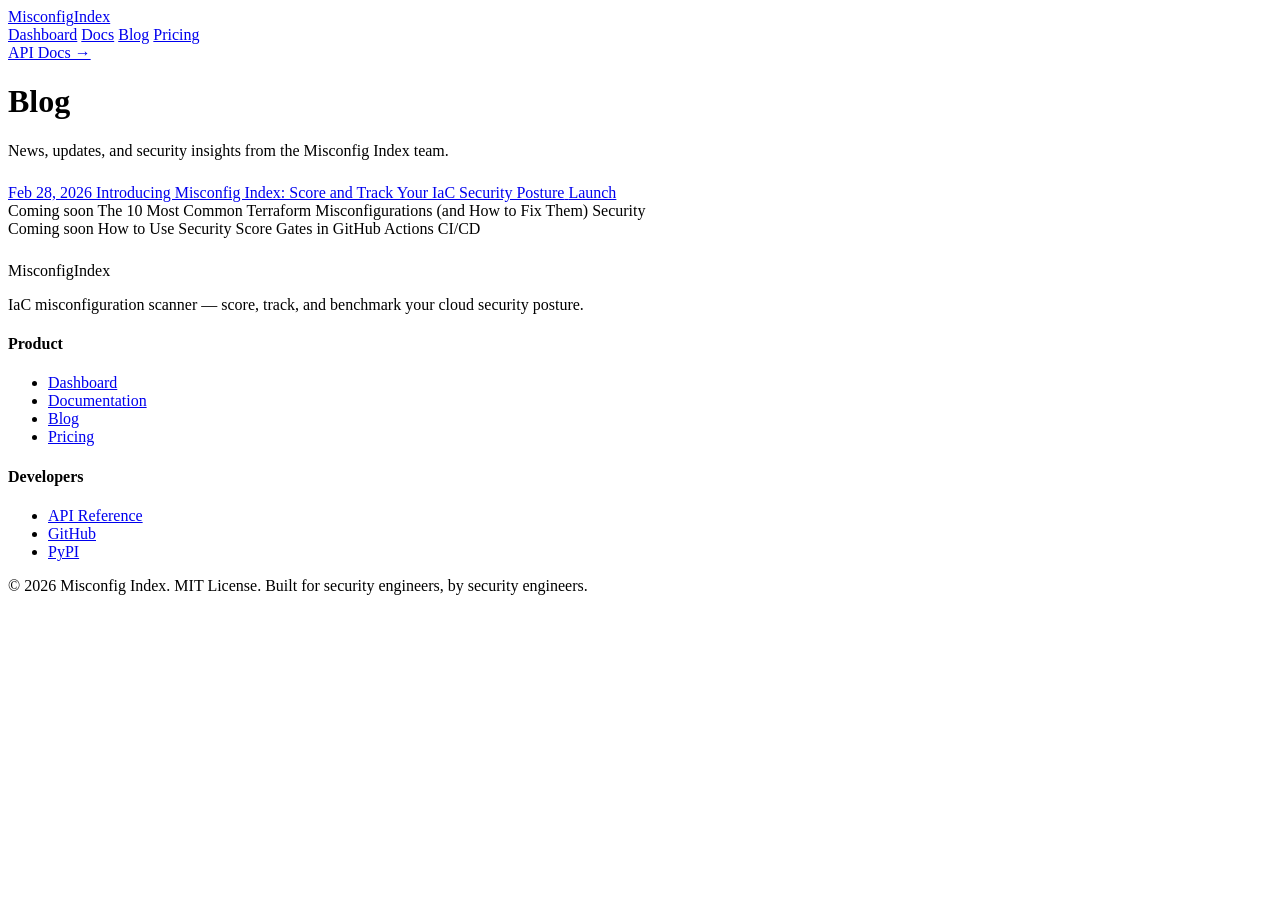
==== web/blog/index.html @ 355c98e2 "Initial commit — Misconfig Index v0.2.0 Full-stack IaC misconfiguration scanner with FastAPI backend" ====
<!DOCTYPE html>
<html lang="en">
<head>
  <meta charset="UTF-8">
  <meta name="viewport" content="width=device-width, initial-scale=1.0">
  <title>Blog — Misconfig Index</title>
  <link rel="stylesheet" href="/styles.css">
</head>
<body>
  <nav class="site-nav">
    <div class="nav-inner">
      <a class="nav-logo" href="/">Misconfig<span>Index</span></a>
      <div class="nav-links">
        <a href="/" class="nav-link">Dashboard</a>
        <a href="/docs/" class="nav-link">Docs</a>
        <a href="/blog/" class="nav-link active">Blog</a>
        <a href="/pricing/" class="nav-link">Pricing</a>
      </div>
      <a href="https://api.misconfig.dev/docs" class="nav-cta" target="_blank" rel="noopener">API Docs →</a>
    </div>
  </nav>

  <header class="hero hero--slim">
    <div class="hero-content">
      <h1>Blog</h1>
      <p class="tagline">News, updates, and security insights from the Misconfig Index team.</p>
    </div>
  </header>

  <main>
    <section class="panel" style="padding: 8px 0;">

      <a class="blog-row" href="/blog/introducing-misconfig-index.html">
        <span class="blog-row-date">Feb 28, 2026</span>
        <span class="blog-row-title">Introducing Misconfig Index: Score and Track Your IaC Security Posture</span>
        <span class="blog-row-tag">Launch</span>
      </a>

      <div class="blog-row blog-row--muted">
        <span class="blog-row-date">Coming soon</span>
        <span class="blog-row-title">The 10 Most Common Terraform Misconfigurations (and How to Fix Them)</span>
        <span class="blog-row-tag">Security</span>
      </div>

      <div class="blog-row blog-row--muted">
        <span class="blog-row-date">Coming soon</span>
        <span class="blog-row-title">How to Use Security Score Gates in GitHub Actions</span>
        <span class="blog-row-tag">CI/CD</span>
      </div>

    </section>
  </main>

  <footer class="site-footer">
    <div class="footer-inner">
      <div class="footer-brand">
        <p class="footer-brand-name">Misconfig<span>Index</span></p>
        <p class="footer-brand-desc">IaC misconfiguration scanner — score, track, and benchmark your cloud security posture.</p>
      </div>
      <div class="footer-col">
        <h4>Product</h4>
        <ul>
          <li><a href="/">Dashboard</a></li>
          <li><a href="/docs/">Documentation</a></li>
          <li><a href="/blog/">Blog</a></li>
          <li><a href="/pricing/">Pricing</a></li>
        </ul>
      </div>
      <div class="footer-col">
        <h4>Developers</h4>
        <ul>
          <li><a href="https://api.misconfig.dev/docs" target="_blank" rel="noopener">API Reference</a></li>
          <li><a href="https://github.com/misconfig-index/misconfig-index" target="_blank" rel="noopener">GitHub</a></li>
          <li><a href="https://pypi.org/project/misconfig-index/" target="_blank" rel="noopener">PyPI</a></li>
        </ul>
      </div>
    </div>
    <div class="footer-bottom">
      <span>© 2026 Misconfig Index. MIT License.</span>
      <span>Built for security engineers, by security engineers.</span>
    </div>
  </footer>
</body>
</html>
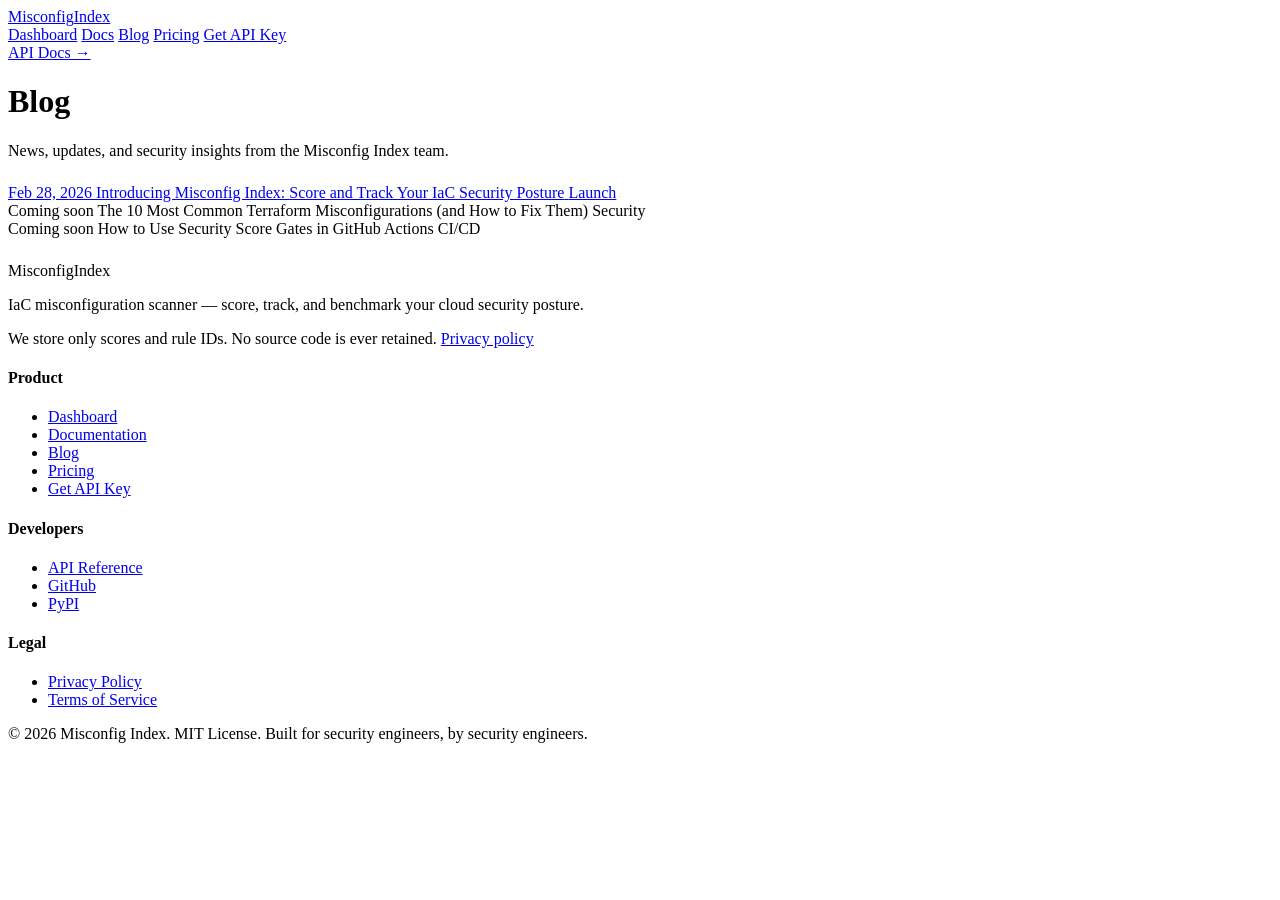
==== commit 605bf10f: "Pre-launch web UI overhaul - Hero redesign: Quick Scan is now the centrepiece CTA on the landing   p" ====
--- a/web/blog/index.html
+++ b/web/blog/index.html
@@ -15,6 +15,7 @@
         <a href="/docs/" class="nav-link">Docs</a>
         <a href="/blog/" class="nav-link active">Blog</a>
         <a href="/pricing/" class="nav-link">Pricing</a>
+        <a href="/signup/" class="nav-link">Get API Key</a>
       </div>
       <a href="https://api.misconfig.dev/docs" class="nav-cta" target="_blank" rel="noopener">API Docs →</a>
     </div>
@@ -56,6 +57,7 @@
       <div class="footer-brand">
         <p class="footer-brand-name">Misconfig<span>Index</span></p>
         <p class="footer-brand-desc">IaC misconfiguration scanner — score, track, and benchmark your cloud security posture.</p>
+        <p class="footer-privacy-note">We store only scores and rule IDs. No source code is ever retained. <a href="/privacy/">Privacy policy</a></p>
       </div>
       <div class="footer-col">
         <h4>Product</h4>
@@ -64,6 +66,7 @@
           <li><a href="/docs/">Documentation</a></li>
           <li><a href="/blog/">Blog</a></li>
           <li><a href="/pricing/">Pricing</a></li>
+          <li><a href="/signup/">Get API Key</a></li>
         </ul>
       </div>
       <div class="footer-col">
@@ -74,6 +77,13 @@
           <li><a href="https://pypi.org/project/misconfig-index/" target="_blank" rel="noopener">PyPI</a></li>
         </ul>
       </div>
+      <div class="footer-col">
+        <h4>Legal</h4>
+        <ul>
+          <li><a href="/privacy/">Privacy Policy</a></li>
+          <li><a href="/terms/">Terms of Service</a></li>
+        </ul>
+      </div>
     </div>
     <div class="footer-bottom">
       <span>© 2026 Misconfig Index. MIT License.</span>
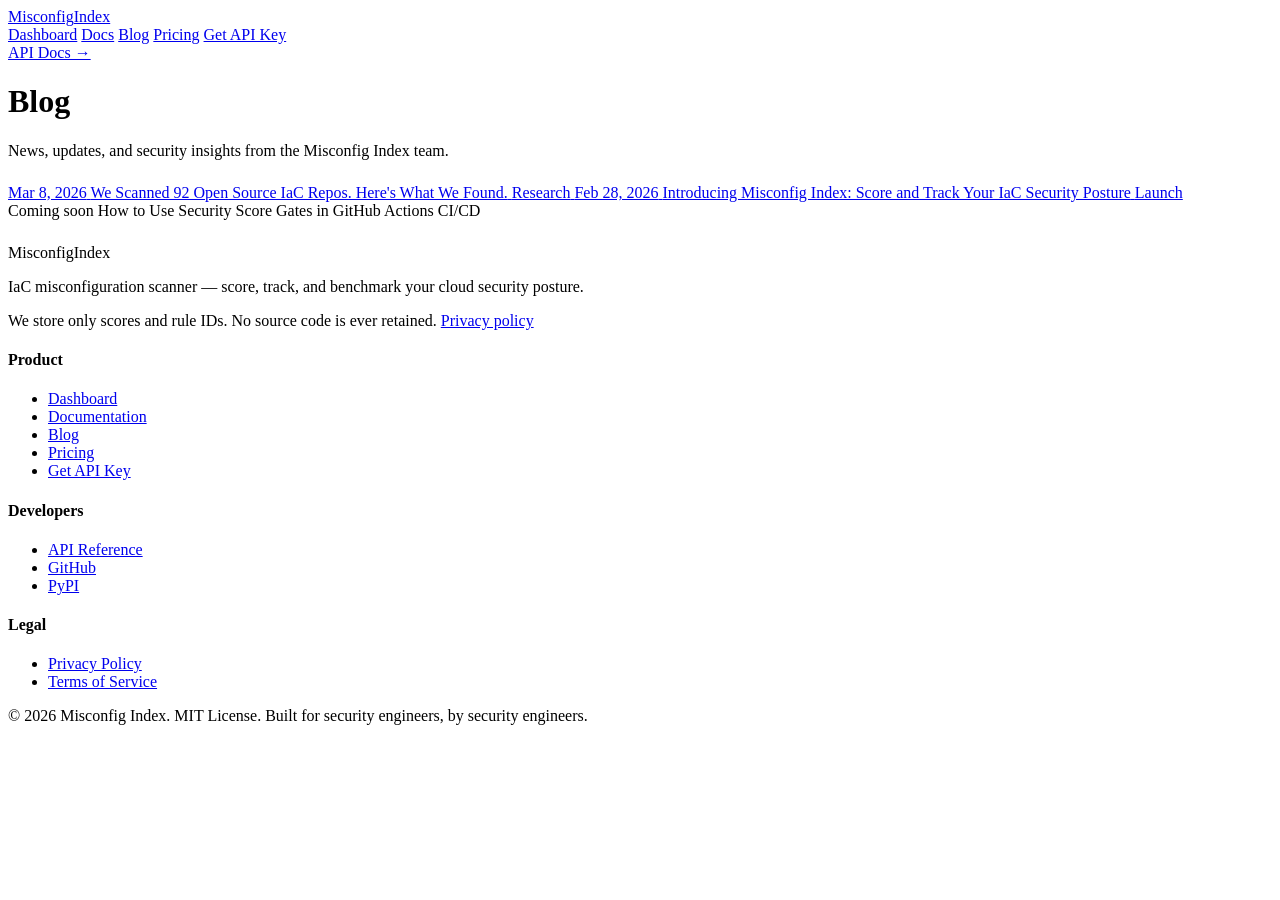
==== commit 1c7a1b94: "Add research blog post: we scanned 92 IaC repos Publishes findings from the 92-repo bulk scan: - web" ====
--- a/web/blog/index.html
+++ b/web/blog/index.html
@@ -3,7 +3,24 @@
 <head>
   <meta charset="UTF-8">
   <meta name="viewport" content="width=device-width, initial-scale=1.0">
+  <link rel="icon" type="image/png" href="/favicon-96x96.png" sizes="96x96">
+  <link rel="icon" type="image/svg+xml" href="/favicon.svg">
+  <link rel="shortcut icon" href="/favicon.ico">
+  <link rel="apple-touch-icon" sizes="180x180" href="/apple-touch-icon.png">
+  <link rel="manifest" href="/site.webmanifest">
   <title>Blog — Misconfig Index</title>
+  <meta name="description" content="News, updates, and engineering deep-dives from the Misconfig Index team. IaC security, scoring, and open source.">
+  <!-- Open Graph / Twitter Card -->
+  <meta property="og:type"         content="website">
+  <meta property="og:site_name"    content="Misconfig Index">
+  <meta property="og:title"        content="Blog — Misconfig Index">
+  <meta property="og:description"  content="News, updates, and engineering deep-dives from the Misconfig Index team. IaC security, scoring, and open source.">
+  <meta property="og:url"          content="https://misconfig.dev/blog/">
+  <meta property="og:image"        content="https://misconfig.dev/og-image.png">
+  <meta name="twitter:card"        content="summary">
+  <meta name="twitter:title"       content="Blog — Misconfig Index">
+  <meta name="twitter:description" content="News, updates, and engineering deep-dives from the Misconfig Index team. IaC security, scoring, and open source.">
+  <meta name="twitter:image"       content="https://misconfig.dev/og-image.png">
   <link rel="stylesheet" href="/styles.css">
 </head>
 <body>
@@ -31,17 +48,17 @@
   <main>
     <section class="panel" style="padding: 8px 0;">
 
+      <a class="blog-row" href="/blog/we-scanned-92-iac-repos.html">
+        <span class="blog-row-date">Mar 8, 2026</span>
+        <span class="blog-row-title">We Scanned 92 Open Source IaC Repos. Here's What We Found.</span>
+        <span class="blog-row-tag">Research</span>
+      </a>
+
       <a class="blog-row" href="/blog/introducing-misconfig-index.html">
         <span class="blog-row-date">Feb 28, 2026</span>
         <span class="blog-row-title">Introducing Misconfig Index: Score and Track Your IaC Security Posture</span>
         <span class="blog-row-tag">Launch</span>
       </a>
-
-      <div class="blog-row blog-row--muted">
-        <span class="blog-row-date">Coming soon</span>
-        <span class="blog-row-title">The 10 Most Common Terraform Misconfigurations (and How to Fix Them)</span>
-        <span class="blog-row-tag">Security</span>
-      </div>
 
       <div class="blog-row blog-row--muted">
         <span class="blog-row-date">Coming soon</span>
@@ -73,7 +90,7 @@
         <h4>Developers</h4>
         <ul>
           <li><a href="https://api.misconfig.dev/docs" target="_blank" rel="noopener">API Reference</a></li>
-          <li><a href="https://github.com/misconfig-index/misconfig-index" target="_blank" rel="noopener">GitHub</a></li>
+          <li><a href="https://github.com/cjb00/misconfig-index" target="_blank" rel="noopener">GitHub</a></li>
           <li><a href="https://pypi.org/project/misconfig-index/" target="_blank" rel="noopener">PyPI</a></li>
         </ul>
       </div>
